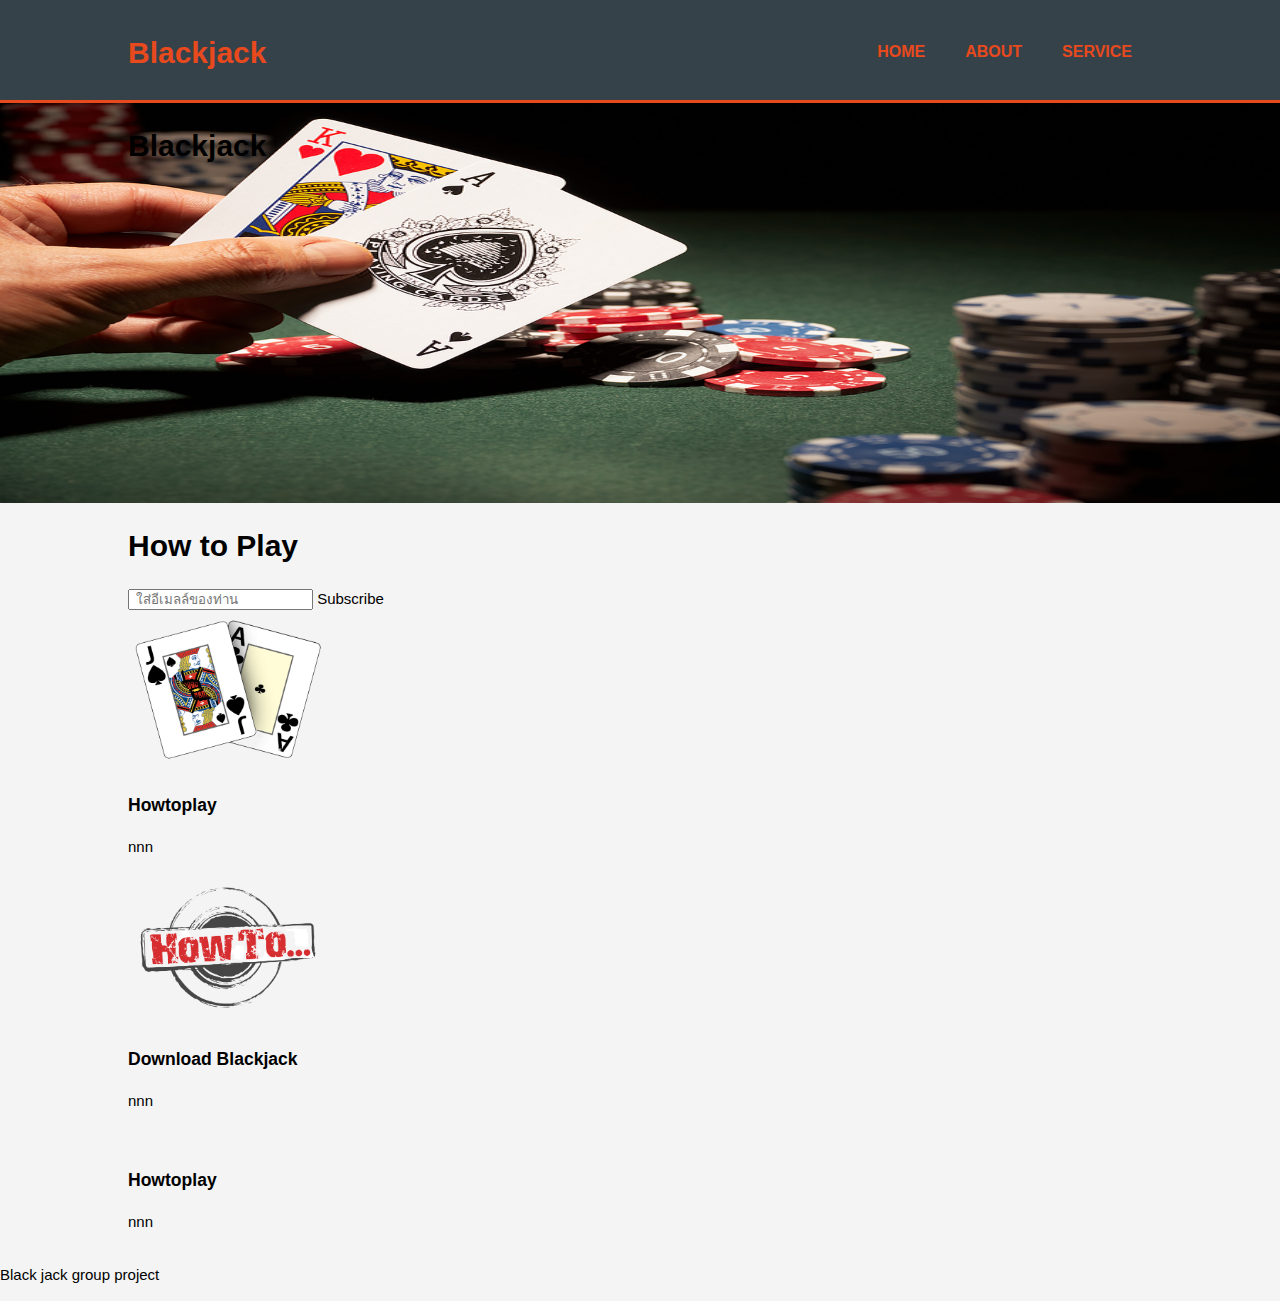
==== website/index.html @ 1a2aab35 "Uploaded website folder." ====
<!DOCTYPE html>
<html>

<head>
    <meta charset="utf-8">
    <meta name="viewport" content="width=devide-width">
    <title>Blackjack</title>
    <link rel="stylesheet" href="./css/style.css">
</head>

<body>
    <header>
        <div class="container">
            <div id="branding">
                <h1><span class="highlight">Blackjack</span></h1>
            </div>
            <nav>
                <ul>
                    <li class="current"><a href="index.html">Home</a></li>
                    <li class="current"><a href="about.html">about</a></li>
                    <li class="current"><a href="service.html">Service</a></li>
                </ul>
            </nav>
        </div>
    </header> 
    <section id="showcase">
        <div class="container">
            <h1>Blackjack</h1>
        </div>
    </section>
    <section id="newletter">
        <div class="container">
            <h1>How to Play</h1>
            <form>
                <input type="email" placeholder=" ใส่อีเมลล์ของท่าน">
                <bottun type="submit" class="button_1">Subscribe</bottun>
            </form>
        </div>
    </section>

    <section id="boxes">
        <div class="container">
            <div class="box">
                <img src="JAB.png" width="200">
                <h3>Howtoplay</h3>
                <p>nnn</p>
            </div>
            <div class="box">
                <img src="howtologo.png" width="200">
                <h3>Download Blackjack</h3>
                <p>nnn</p>
            </div>
            <div class="box">
                <img src="">
                <h3>Howtoplay</h3>
                <p>nnn</p>
            </div>
        </div>
    </section>

    <footer>
        <p>Black jack group project</p>
    </footer>

</body>

</html>
---- website/css/style.css ----
body{
    font: 15px/1.5 Arial, Helvetica,sans-serif;
    padding: 0;
    margin: 0;
    background-color: #f4f4f4;
}

.container{
    width: 80%;
    margin: auto;
    overflow: hidden;
}
ul{
    margin: 0;
    padding: 0;

}
header{
    background: #35424a;
    color: #ffffff;
    padding-top: 30px;
    min-height: 70px;
    border-bottom: #e8491d 3px solid;

}
header a{
    color: #ffffff;
    text-decoration:  none;
    text-transform: uppercase;
    font-size: 16px;
}

header li{
    float: left;
    display: inline;
    padding:0 20px 0 20px;
}
header #branding{
    float: left;
}

header #branding h1{
    margin: 0;

}
header nav{
    float: right;
    margin-top: 10px;

}
header .highlight, header .current a{
    color: #e8491d;
    font-weight: bold;
}
header a:hover{
    color: #cccccc;
    font-weight: bold;
}


#showcase{
    min-height: 400px;
    background-image: url("../blackjackBG.jpg");
    background-repeat: no-repeat;
    background-size: 100% 100%;
}
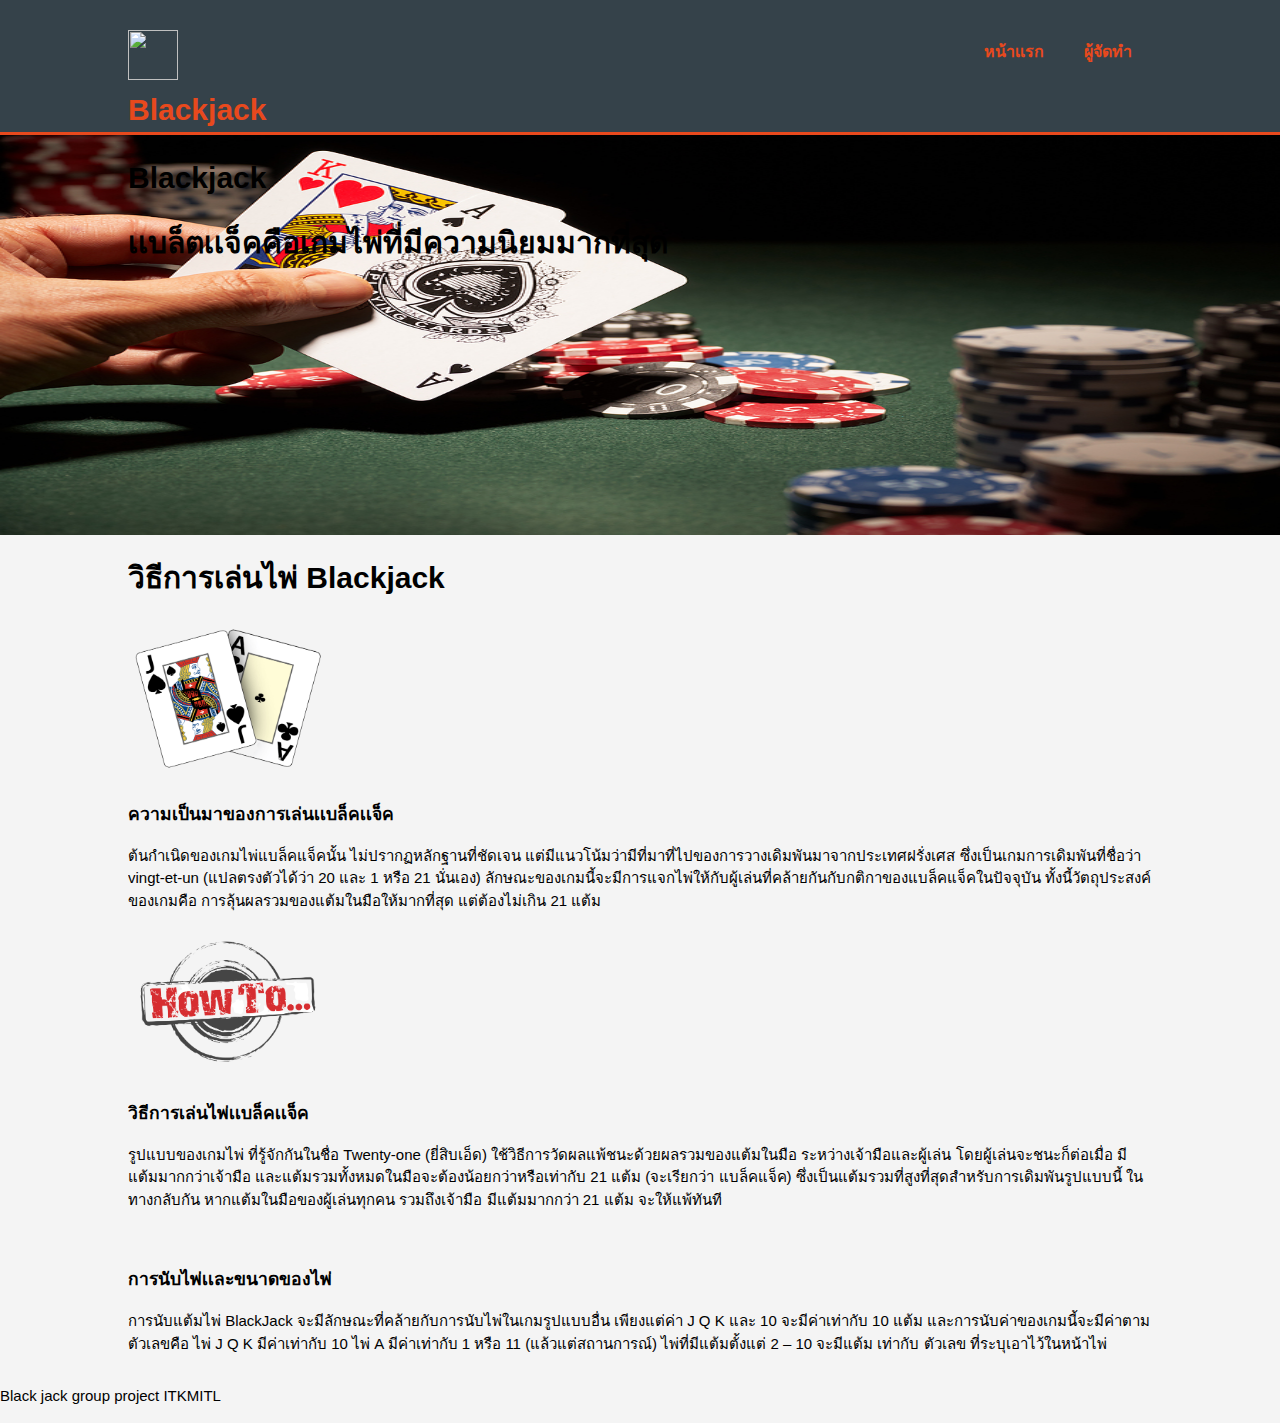
==== commit b6204a11: "indexxx fix" ====
--- a/website/index.html
+++ b/website/index.html
@@ -12,13 +12,13 @@
     <header>
         <div class="container">
             <div id="branding">
+                <img src="LOGOO.png" width="50px" height="50px">
                 <h1><span class="highlight">Blackjack</span></h1>
             </div>
             <nav>
                 <ul>
-                    <li class="current"><a href="index.html">Home</a></li>
-                    <li class="current"><a href="about.html">about</a></li>
-                    <li class="current"><a href="service.html">Service</a></li>
+                    <li class="current"><a href="index.html">หน้าเเรก</a></li>
+                    <li class="current"><a href="about.html">ผู้จัดทำ</a></li>
                 </ul>
             </nav>
         </div>
@@ -26,15 +26,12 @@
     <section id="showcase">
         <div class="container">
             <h1>Blackjack</h1>
+            <h1>เเบล็ตเเจ็คคือเกมไพ่ที่มีความนิยมมากที่สุด</h1>
         </div>
     </section>
-    <section id="newletter">
+    <section id="newsletter">
         <div class="container">
-            <h1>How to Play</h1>
-            <form>
-                <input type="email" placeholder=" ใส่อีเมลล์ของท่าน">
-                <bottun type="submit" class="button_1">Subscribe</bottun>
-            </form>
+            <h1>วิธีการเล่นไพ่ Blackjack</h1>
         </div>
     </section>
 
@@ -42,24 +39,30 @@
         <div class="container">
             <div class="box">
                 <img src="JAB.png" width="200">
-                <h3>Howtoplay</h3>
-                <p>nnn</p>
+                <h3>ความเป็นมาของการเล่นเเบล็คเเจ็ค</h3>
+                <p>ต้นกำเนิดของเกมไพ่แบล็คแจ็คนั้น ไม่ปรากฏหลักฐานที่ชัดเจน แต่มีแนวโน้มว่ามีที่มาที่ไปของการวางเดิมพันมาจากประเทศฝรั่งเศส ซึ่งเป็นเกมการเดิมพันที่ชื่อว่า vingt-et-un (แปลตรงตัวได้ว่า 20 และ 1 หรือ 21 นั่นเอง) ลักษณะของเกมนี้จะมีการแจกไพ่ให้กับผู้เล่นที่คล้ายกันกับกติกาของแบล็คแจ็คในปัจจุบัน ทั้งนี้วัตถุประสงค์ของเกมคือ การลุ้นผลรวมของแต้มในมือให้มากที่สุด แต่ต้องไม่เกิน 21 แต้ม </p>
             </div>
             <div class="box">
                 <img src="howtologo.png" width="200">
-                <h3>Download Blackjack</h3>
-                <p>nnn</p>
+                <h3>วิธีการเล่นไพ่เเบล็คเเจ็ค</h3>
+                <p>รูปแบบของเกมไพ่ ที่รู้จักกันในชื่อ Twenty-one (ยี่สิบเอ็ด) ใช้วิธีการวัดผลแพ้ชนะด้วยผลรวมของแต้มในมือ ระหว่างเจ้ามือและผู้เล่น โดยผู้เล่นจะชนะก็ต่อเมื่อ มีแต้มมากกว่าเจ้ามือ และแต้มรวมทั้งหมดในมือจะต้องน้อยกว่าหรือเท่ากับ 21 แต้ม (จะเรียกว่า แบล็คแจ็ค) ซึ่งเป็นแต้มรวมที่สูงที่สุดสำหรับการเดิมพันรูปแบบนี้ ในทางกลับกัน หากแต้มในมือของผู้เล่นทุกคน รวมถึงเจ้ามือ มีแต้มมากกว่า 21 แต้ม จะให้แพ้ทันที </p>
             </div>
             <div class="box">
                 <img src="">
-                <h3>Howtoplay</h3>
-                <p>nnn</p>
+                <h3>การนับไพ่เเละขนาดของไพ่</h3>
+                <p>การนับแต้มไพ่ BlackJack จะมีลักษณะที่คล้ายกับการนับไพ่ในเกมรูปแบบอื่น เพียงแต่ค่า
+                    J Q K และ 10 จะมีค่าเท่ากับ 10 แต้ม และการนับค่าของเกมนี้จะมีค่าตามตัวเลขคือ
+                    
+                    ไพ่ J Q K  มีค่าเท่ากับ 10
+                    ไพ่ A  มีค่าเท่ากับ 1 หรือ 11 (แล้วแต่สถานการณ์)
+                    ไพ่ที่มีแต้มตั้งแต่ 2 – 10 จะมีแต้ม เท่ากับ ตัวเลข ที่ระบุเอาไว้ในหน้าไพ่ 
+                    </p>
             </div>
         </div>
     </section>
 
     <footer>
-        <p>Black jack group project</p>
+        <p>Black jack group project ITKMITL </p>
     </footer>
 
 </body>
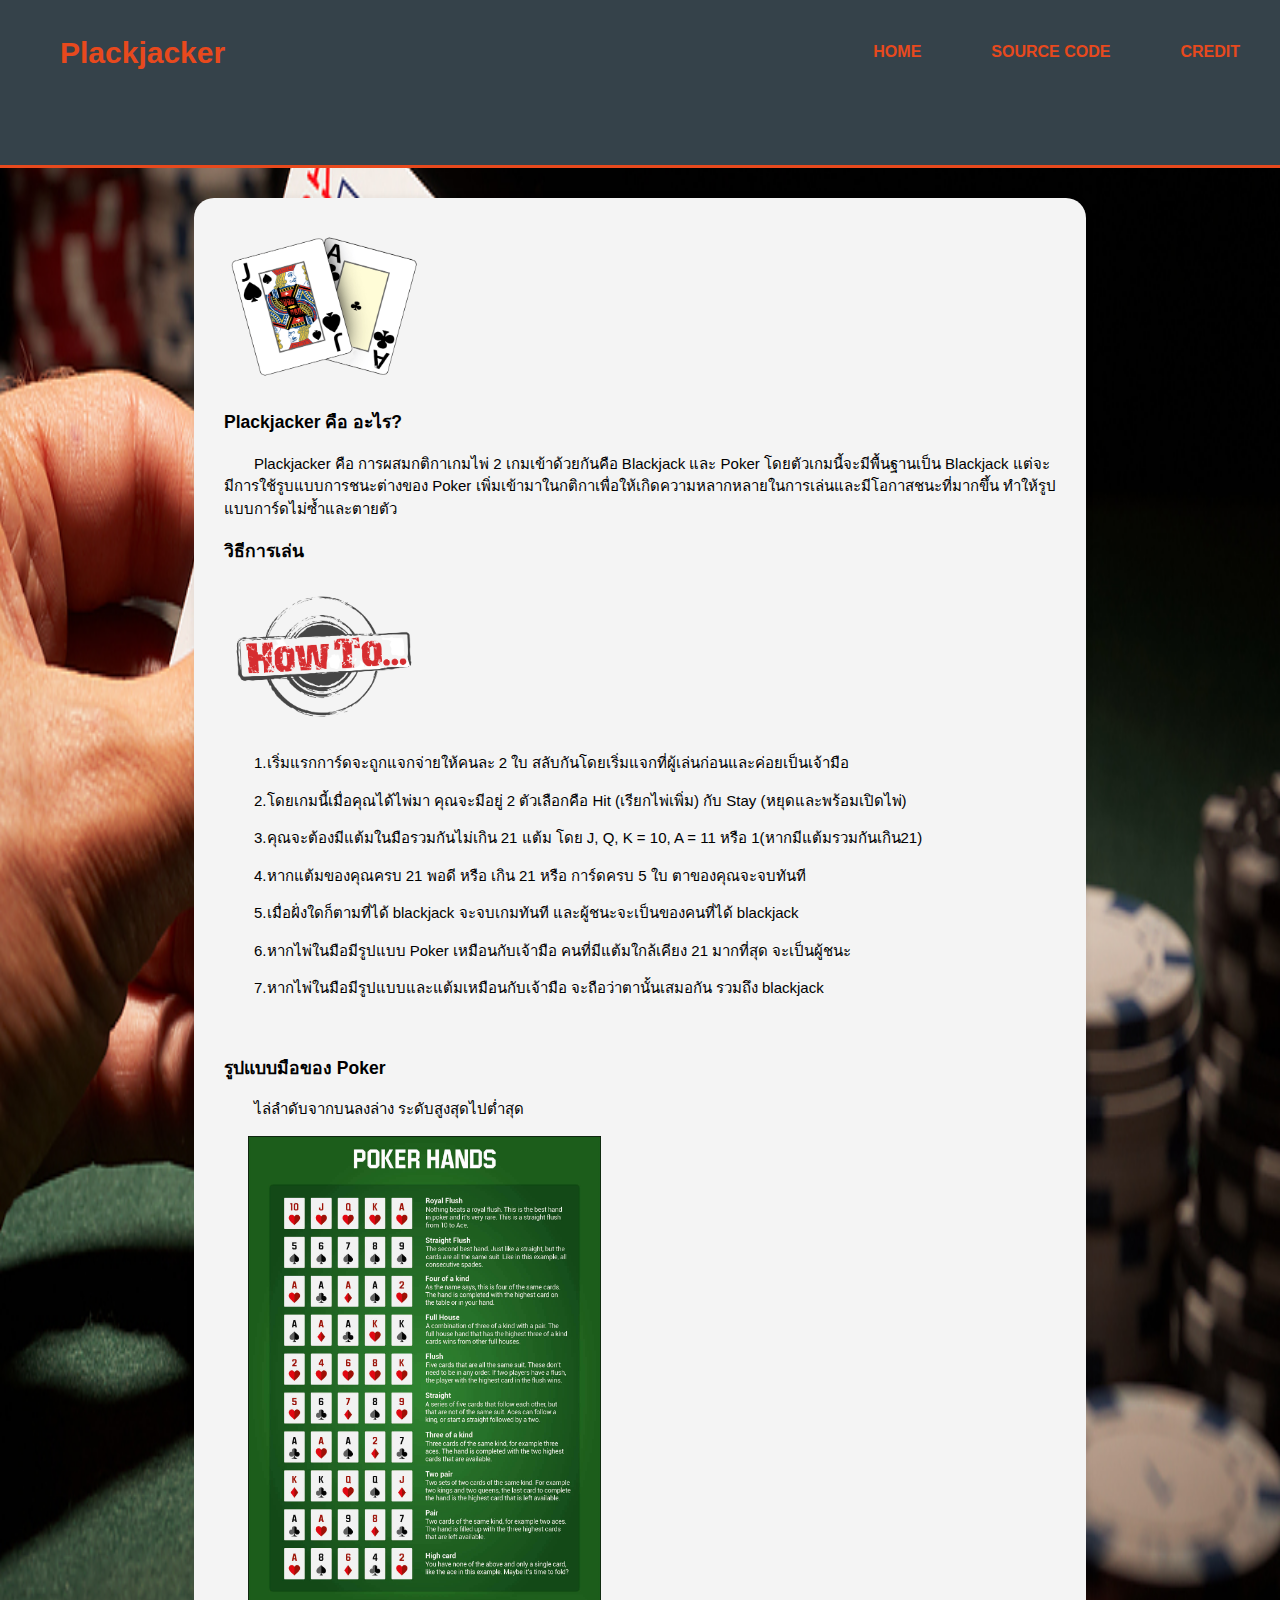
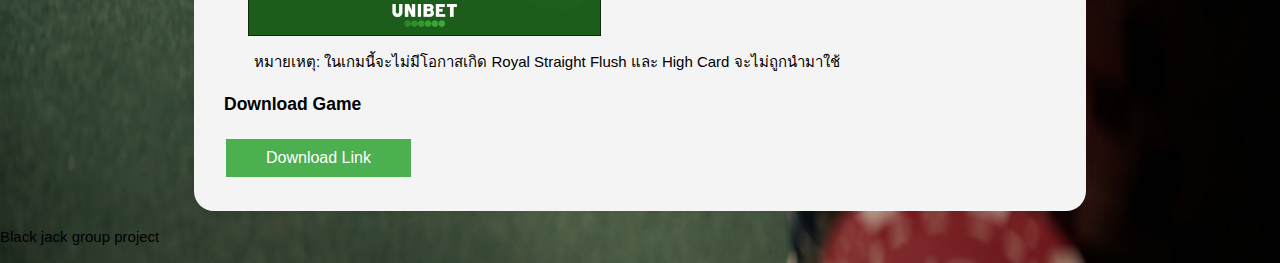
==== commit e1f903a7: "Add the detail of game" ====
--- a/website/index.html
+++ b/website/index.html
@@ -1,70 +1,70 @@
-<!DOCTYPE html>
-<html>
-
-<head>
-    <meta charset="utf-8">
-    <meta name="viewport" content="width=devide-width">
-    <title>Blackjack</title>
-    <link rel="stylesheet" href="./css/style.css">
-</head>
-
-<body>
-    <header>
-        <div class="container">
-            <div id="branding">
-                <img src="LOGOO.png" width="50px" height="50px">
-                <h1><span class="highlight">Blackjack</span></h1>
-            </div>
-            <nav>
-                <ul>
-                    <li class="current"><a href="index.html">หน้าเเรก</a></li>
-                    <li class="current"><a href="about.html">ผู้จัดทำ</a></li>
-                </ul>
-            </nav>
-        </div>
-    </header> 
-    <section id="showcase">
-        <div class="container">
-            <h1>Blackjack</h1>
-            <h1>เเบล็ตเเจ็คคือเกมไพ่ที่มีความนิยมมากที่สุด</h1>
-        </div>
-    </section>
-    <section id="newsletter">
-        <div class="container">
-            <h1>วิธีการเล่นไพ่ Blackjack</h1>
-        </div>
-    </section>
-
-    <section id="boxes">
-        <div class="container">
-            <div class="box">
-                <img src="JAB.png" width="200">
-                <h3>ความเป็นมาของการเล่นเเบล็คเเจ็ค</h3>
-                <p>ต้นกำเนิดของเกมไพ่แบล็คแจ็คนั้น ไม่ปรากฏหลักฐานที่ชัดเจน แต่มีแนวโน้มว่ามีที่มาที่ไปของการวางเดิมพันมาจากประเทศฝรั่งเศส ซึ่งเป็นเกมการเดิมพันที่ชื่อว่า vingt-et-un (แปลตรงตัวได้ว่า 20 และ 1 หรือ 21 นั่นเอง) ลักษณะของเกมนี้จะมีการแจกไพ่ให้กับผู้เล่นที่คล้ายกันกับกติกาของแบล็คแจ็คในปัจจุบัน ทั้งนี้วัตถุประสงค์ของเกมคือ การลุ้นผลรวมของแต้มในมือให้มากที่สุด แต่ต้องไม่เกิน 21 แต้ม </p>
-            </div>
-            <div class="box">
-                <img src="howtologo.png" width="200">
-                <h3>วิธีการเล่นไพ่เเบล็คเเจ็ค</h3>
-                <p>รูปแบบของเกมไพ่ ที่รู้จักกันในชื่อ Twenty-one (ยี่สิบเอ็ด) ใช้วิธีการวัดผลแพ้ชนะด้วยผลรวมของแต้มในมือ ระหว่างเจ้ามือและผู้เล่น โดยผู้เล่นจะชนะก็ต่อเมื่อ มีแต้มมากกว่าเจ้ามือ และแต้มรวมทั้งหมดในมือจะต้องน้อยกว่าหรือเท่ากับ 21 แต้ม (จะเรียกว่า แบล็คแจ็ค) ซึ่งเป็นแต้มรวมที่สูงที่สุดสำหรับการเดิมพันรูปแบบนี้ ในทางกลับกัน หากแต้มในมือของผู้เล่นทุกคน รวมถึงเจ้ามือ มีแต้มมากกว่า 21 แต้ม จะให้แพ้ทันที </p>
-            </div>
-            <div class="box">
-                <img src="">
-                <h3>การนับไพ่เเละขนาดของไพ่</h3>
-                <p>การนับแต้มไพ่ BlackJack จะมีลักษณะที่คล้ายกับการนับไพ่ในเกมรูปแบบอื่น เพียงแต่ค่า
-                    J Q K และ 10 จะมีค่าเท่ากับ 10 แต้ม และการนับค่าของเกมนี้จะมีค่าตามตัวเลขคือ
-                    
-                    ไพ่ J Q K  มีค่าเท่ากับ 10
-                    ไพ่ A  มีค่าเท่ากับ 1 หรือ 11 (แล้วแต่สถานการณ์)
-                    ไพ่ที่มีแต้มตั้งแต่ 2 – 10 จะมีแต้ม เท่ากับ ตัวเลข ที่ระบุเอาไว้ในหน้าไพ่ 
-                    </p>
-            </div>
-        </div>
-    </section>
-
-    <footer>
-        <p>Black jack group project ITKMITL </p>
-    </footer>
-
-</body>
-
+<!DOCTYPE html>
+<html>
+
+<head>
+    <meta charset="utf-8">
+    <meta name="viewport" content="width=devide-width">
+    <title>Plackjacker</title>
+    <link rel="stylesheet" href="./css/style.css">
+</head>
+
+<body>
+    <header>
+        <div class="container">
+            <div id="branding">
+                <h1><span class="highlight">Plackjacker</span></h1>
+            </div>
+            <nav>
+                <ul>
+                    <li class="current"><a href="index.html">Home</a></li>
+                    <li class="current"><a href="about.html">Source Code</a></li>
+                    <li class="current"><a href="service.html">Credit</a></li>
+                </ul>
+            </nav>
+        </div>
+    </header> 
+
+    <section id="showcase">
+        <div class="container">
+        </div>
+    </section>
+    <section id="boxes">
+        <div class="container1">
+            <div class="box">
+                <img src="JAB.png" width="200">
+                <h3>Plackjacker คือ อะไร?</h3>
+                <p>    Plackjacker คือ การผสมกติกาเกมไพ่ 2 เกมเข้าด้วยกันคือ Blackjack และ Poker โดยตัวเกมนี้จะมีพื้นฐานเป็น Blackjack แต่จะมีการใช้รูบแบบการชนะต่างของ Poker เพิ่มเข้ามาในกติกาเพื่อให้เกิดความหลากหลายในการเล่นและมีโอกาสชนะที่มากขึ้น ทำให้รูปแบบการ์ดไม่ซ้ำและตายตัว</p>
+            </div>
+            <div class="box">
+                <h3>วิธีการเล่น</h3>
+                <img src="howtologo.png" width="200">
+                <p>1.เริ่มแรกการ์ดจะถูกแจกจ่ายให้คนละ 2 ใบ สลับกันโดยเริ่มแจกที่ผู้เล่นก่อนและค่อยเป็นเจ้ามือ</p>
+                <p>2.โดยเกมนี้เมื่อคุณได้ไพ่มา คุณจะมีอยู่ 2 ตัวเลือกคือ Hit (เรียกไพ่เพิ่ม) กับ Stay (หยุดและพร้อมเปิดไพ่)</p>
+                <p>3.คุณจะต้องมีแต้มในมือรวมกันไม่เกิน 21 แต้ม โดย J, Q, K = 10,  A = 11 หรือ 1(หากมีแต้มรวมกันเกิน21)</p>
+                <p>4.หากแต้มของคุณครบ 21 พอดี หรือ เกิน 21 หรือ การ์ดครบ 5 ใบ ตาของคุณจะจบทันที</p>
+                <p>5.เมื่อฝั่งใดก็ตามที่ได้ blackjack จะจบเกมทันที และผู้ชนะจะเป็นของคนที่ได้ blackjack</p>
+                <p>6.หากไพ่ในมือมีรูปแบบ Poker เหมือนกับเจ้ามือ คนที่มีแต้มใกล้เคียง 21 มากที่สุด จะเป็นผู้ชนะ</p>
+                <p>7.หากไพ่ในมือมีรูปแบบและแต้มเหมือนกับเจ้ามือ จะถือว่าตานั้นเสมอกัน รวมถึง blackjack</p><br>
+            </div>
+            <div class="box">
+                <h3>รูปแบบมือของ Poker</h3>
+                <p>ไล่ลำดับจากบนลงล่าง ระดับสูงสุดไปต่ำสุด</p>
+                <div class="poker"></div>
+                <p>หมายเหตุ: ในเกมนี้จะไม่มีโอกาสเกิด Royal Straight Flush และ High Card จะไม่ถูกนำมาใช้</p>
+                
+            </div>
+            <div class="button">
+                <h3>Download Game</h3>
+                <form action = "https://github.com/millstar/Plackjacker" target="_blank">
+                <button class="download">Download Link</button>
+                </form>
+            </div>
+        </div>
+    </section>
+
+    <footer>
+        <p>Black jack group project</p>
+    </footer>
+</body>
+
 </html>--- a/website/css/style.css
+++ b/website/css/style.css
@@ -1,66 +1,115 @@
-body{
-    font: 15px/1.5 Arial, Helvetica,sans-serif;
-    padding: 0;
-    margin: 0;
-    background-color: #f4f4f4;
-}
-
-.container{
-    width: 80%;
-    margin: auto;
-    overflow: hidden;
-}
-ul{
-    margin: 0;
-    padding: 0;
-
-}
-header{
-    background: #35424a;
-    color: #ffffff;
-    padding-top: 30px;
-    min-height: 70px;
-    border-bottom: #e8491d 3px solid;
-
-}
-header a{
-    color: #ffffff;
-    text-decoration:  none;
-    text-transform: uppercase;
-    font-size: 16px;
-}
-
-header li{
-    float: left;
-    display: inline;
-    padding:0 20px 0 20px;
-}
-header #branding{
-    float: left;
-}
-
-header #branding h1{
-    margin: 0;
-
-}
-header nav{
-    float: right;
-    margin-top: 10px;
-
-}
-header .highlight, header .current a{
-    color: #e8491d;
-    font-weight: bold;
-}
-header a:hover{
-    color: #cccccc;
-    font-weight: bold;
-}
-
-
-#showcase{
-    min-height: 400px;
-    background-image: url("../blackjackBG.jpg");
-    background-repeat: no-repeat;
-    background-size: 100% 100%;
+body{
+    font: 15px/1.5 Arial, Helvetica,sans-serif;
+    padding: 0;
+    margin: 0;
+    background-image: url("../blackjackBG.jpg");
+    background-repeat: no-repeat;
+    background-size: 100% 100%;
+}
+}
+
+.container{
+    width: 80%;
+    margin: auto;
+    overflow: hidden;
+}
+ul{
+    margin: 0;
+    padding: 0;
+
+}
+header{
+    background: #35424a;
+    color: #ffffff;
+    padding-top: 30px;
+    min-height: 15vh;
+    border-bottom: #e8491d 3px solid;
+
+}
+header a{
+    color: #ffffff;
+    text-decoration:  none;
+    text-transform: uppercase;
+    font-size: 16px;
+}
+
+header li{
+    float: left;
+    display: inline;
+    padding:0 20px 0 20px;
+}
+header #branding{
+    float: left;
+}
+
+header #branding h1{
+    margin: 0;
+
+}
+header nav{
+    float: right;
+    margin-top: 10px;
+
+}
+header .highlight{
+    color: #e8491d;
+    font-weight: bold;
+    margin-left: 60px;
+    margin-right: 20px; 
+}
+
+.current a {
+    color: #e8491d;
+    font-weight: bold;
+    margin-left: 10px;
+    margin-right: 20px; 
+}
+
+header a:hover{
+    color: #cccccc;
+    font-weight: bold;
+}
+
+
+.container1{
+  display:block;
+  margin: auto;
+  margin-top: 30px;
+  width: 65vw;
+  border-radius: 20px;
+  background:#f4f4f4;
+  color:#000;
+  padding:2em;
+  box-shadow:0px 0px 10px #0001; 
+}
+
+div.box p{
+    text-indent: 30px;
+}
+
+.download {
+    background-color: #4CAF50;
+    border: none;
+    color: white;
+    padding: 10px 40px;
+    text-align: center;
+    text-decoration: none;
+    display: inline-block;
+    font-size: 16px;
+    margin: 4px 2px;
+    cursor: pointer;
+}
+
+.poker {
+    background-image: url(poker.jpg);
+    background-size: contain, cover;
+    background-position: center;
+    background-repeat: no-repeat;
+    overflow: hidden;
+    width:  400px;
+    height: 500px;
+}
+
+.boxes {
+    overflow: hidden;
 }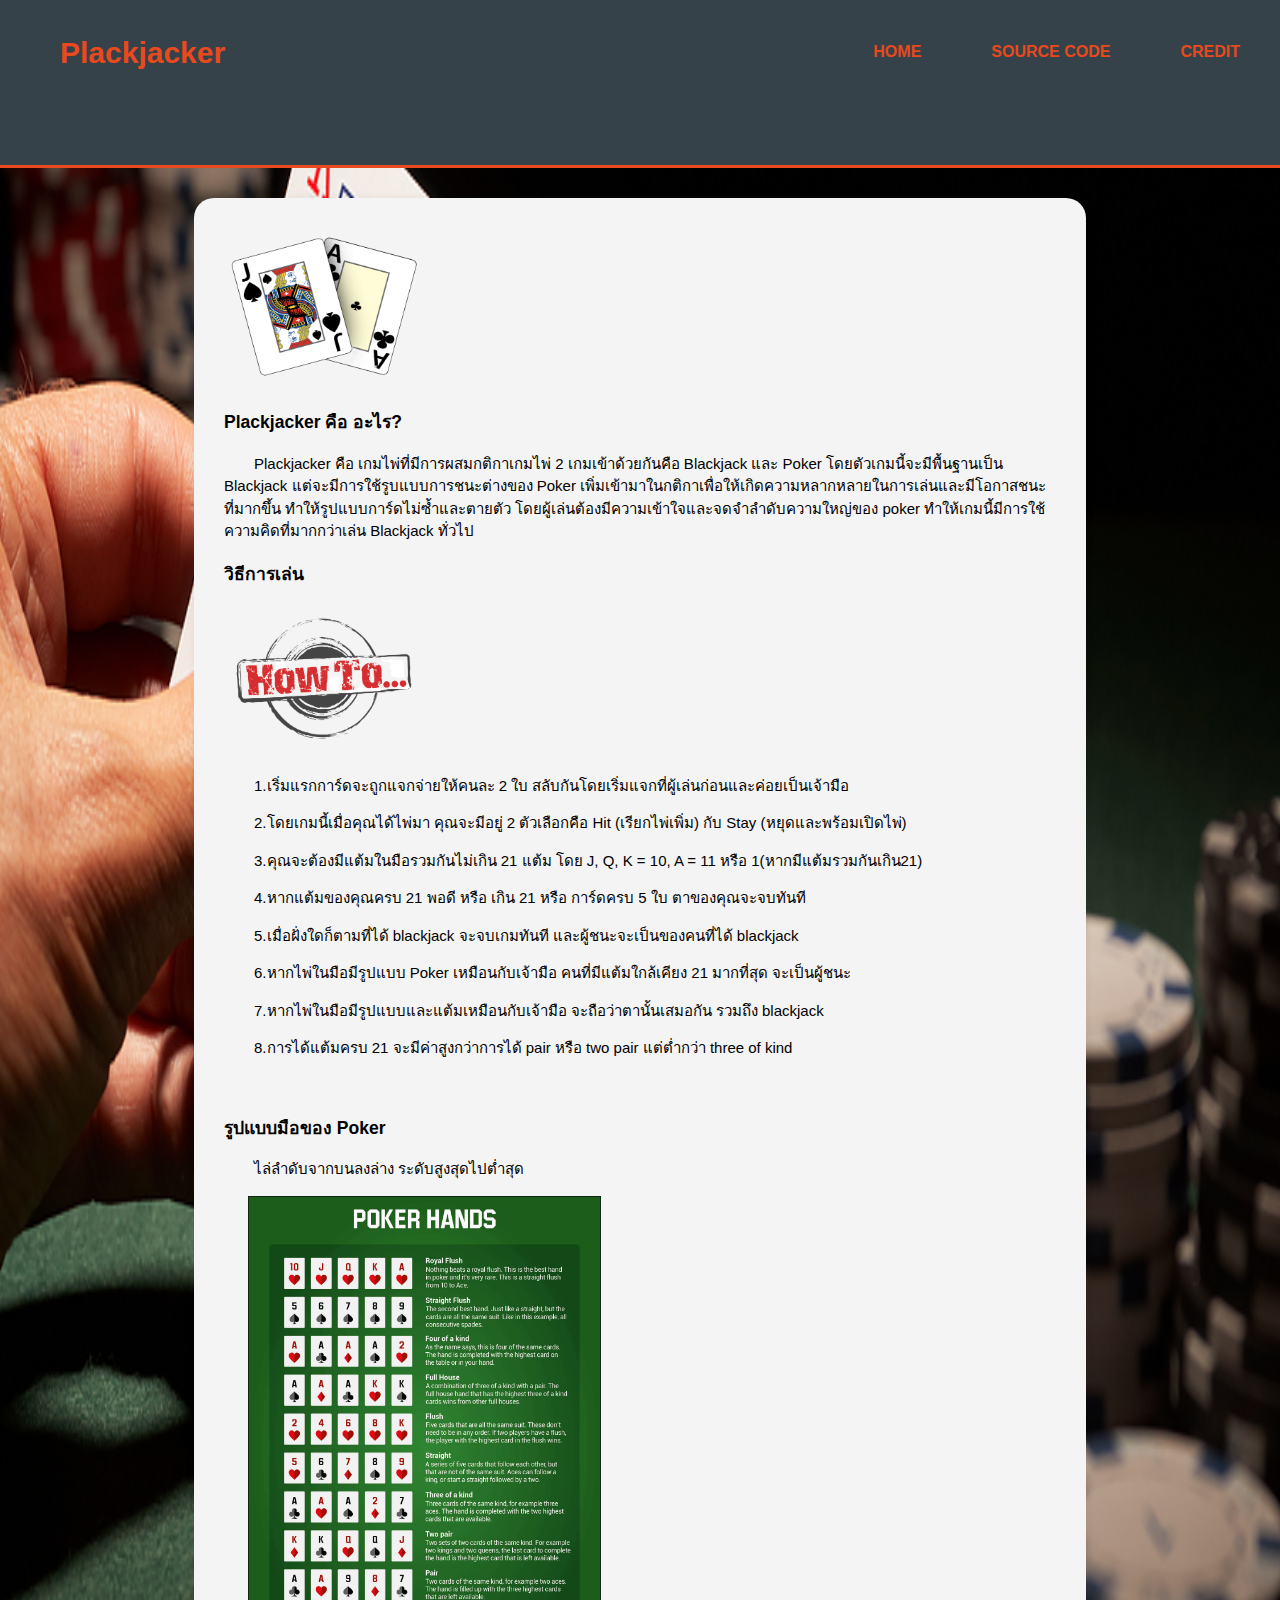
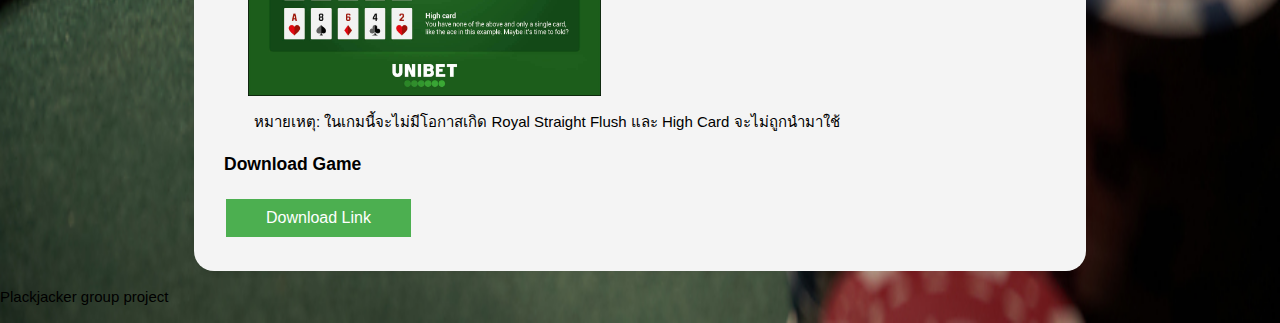
==== commit a7178a60: "Update text" ====
--- a/website/index.html
+++ b/website/index.html
@@ -5,7 +5,7 @@
     <meta charset="utf-8">
     <meta name="viewport" content="width=devide-width">
     <title>Plackjacker</title>
-    <link rel="stylesheet" href="./css/style.css">
+    <link rel="stylesheet" href="./css/style1.css">
 </head>
 
 <body>
@@ -17,8 +17,8 @@
             <nav>
                 <ul>
                     <li class="current"><a href="index.html">Home</a></li>
-                    <li class="current"><a href="about.html">Source Code</a></li>
-                    <li class="current"><a href="service.html">Credit</a></li>
+                    <li class="current"><a href="sourcecode.html">Source Code</a></li>
+                    <li class="current"><a href="credit.html">Credit</a></li>
                 </ul>
             </nav>
         </div>
@@ -33,7 +33,7 @@
             <div class="box">
                 <img src="JAB.png" width="200">
                 <h3>Plackjacker คือ อะไร?</h3>
-                <p>    Plackjacker คือ การผสมกติกาเกมไพ่ 2 เกมเข้าด้วยกันคือ Blackjack และ Poker โดยตัวเกมนี้จะมีพื้นฐานเป็น Blackjack แต่จะมีการใช้รูบแบบการชนะต่างของ Poker เพิ่มเข้ามาในกติกาเพื่อให้เกิดความหลากหลายในการเล่นและมีโอกาสชนะที่มากขึ้น ทำให้รูปแบบการ์ดไม่ซ้ำและตายตัว</p>
+                <p>    Plackjacker คือ เกมไพ่ที่มีการผสมกติกาเกมไพ่ 2 เกมเข้าด้วยกันคือ Blackjack และ Poker โดยตัวเกมนี้จะมีพื้นฐานเป็น Blackjack แต่จะมีการใช้รูบแบบการชนะต่างของ Poker เพิ่มเข้ามาในกติกาเพื่อให้เกิดความหลากหลายในการเล่นและมีโอกาสชนะที่มากขึ้น ทำให้รูปแบบการ์ดไม่ซ้ำและตายตัว โดยผู้เล่นต้องมีความเข้าใจและจดจำลำดับความใหญ่ของ poker ทำให้เกมนี้มีการใช้ความคิดที่มากกว่าเล่น Blackjack ทั่วไป</p>
             </div>
             <div class="box">
                 <h3>วิธีการเล่น</h3>
@@ -44,7 +44,8 @@
                 <p>4.หากแต้มของคุณครบ 21 พอดี หรือ เกิน 21 หรือ การ์ดครบ 5 ใบ ตาของคุณจะจบทันที</p>
                 <p>5.เมื่อฝั่งใดก็ตามที่ได้ blackjack จะจบเกมทันที และผู้ชนะจะเป็นของคนที่ได้ blackjack</p>
                 <p>6.หากไพ่ในมือมีรูปแบบ Poker เหมือนกับเจ้ามือ คนที่มีแต้มใกล้เคียง 21 มากที่สุด จะเป็นผู้ชนะ</p>
-                <p>7.หากไพ่ในมือมีรูปแบบและแต้มเหมือนกับเจ้ามือ จะถือว่าตานั้นเสมอกัน รวมถึง blackjack</p><br>
+                <p>7.หากไพ่ในมือมีรูปแบบและแต้มเหมือนกับเจ้ามือ จะถือว่าตานั้นเสมอกัน รวมถึง blackjack</p>
+                <p>8.การได้แต้มครบ 21 จะมีค่าสูงกว่าการได้ pair หรือ two pair แต่ต่ำกว่า three of kind</p><br>
             </div>
             <div class="box">
                 <h3>รูปแบบมือของ Poker</h3>
@@ -63,7 +64,7 @@
     </section>
 
     <footer>
-        <p>Black jack group project</p>
+        <p>Plackjacker group project</p>
     </footer>
 </body>
 
--- a/website/css/style1.css
+++ b/website/css/style1.css
@@ -0,0 +1,115 @@
+body{
+    font: 15px/1.5 Arial, Helvetica,sans-serif;
+    padding: 0;
+    margin: 0;
+    background-image: url("../blackjackBG.jpg");
+    background-repeat: no-repeat;
+    background-size: 100% 100%;
+}
+}
+
+.container{
+    width: 80%;
+    margin: auto;
+    overflow: hidden;
+}
+ul{
+    margin: 0;
+    padding: 0;
+
+}
+header{
+    background: #35424a;
+    color: #ffffff;
+    padding-top: 30px;
+    min-height: 15vh;
+    border-bottom: #e8491d 3px solid;
+
+}
+header a{
+    color: #ffffff;
+    text-decoration:  none;
+    text-transform: uppercase;
+    font-size: 16px;
+}
+
+header li{
+    float: left;
+    display: inline;
+    padding:0 20px 0 20px;
+}
+header #branding{
+    float: left;
+}
+
+header #branding h1{
+    margin: 0;
+
+}
+header nav{
+    float: right;
+    margin-top: 10px;
+
+}
+header .highlight{
+    color: #e8491d;
+    font-weight: bold;
+    margin-left: 60px;
+    margin-right: 20px; 
+}
+
+.current a {
+    color: #e8491d;
+    font-weight: bold;
+    margin-left: 10px;
+    margin-right: 20px; 
+}
+
+header a:hover{
+    color: #cccccc;
+    font-weight: bold;
+}
+
+
+.container1{
+  display:block;
+  margin: auto;
+  margin-top: 30px;
+  width: 65vw;
+  border-radius: 20px;
+  background:#f4f4f4;
+  color:#000;
+  padding:2em;
+  box-shadow:0px 0px 10px #0001; 
+}
+
+div.box p{
+    text-indent: 30px;
+}
+
+.download {
+    background-color: #4CAF50;
+    border: none;
+    color: white;
+    padding: 10px 40px;
+    text-align: center;
+    text-decoration: none;
+    display: inline-block;
+    font-size: 16px;
+    margin: 4px 2px;
+    cursor: pointer;
+}
+
+.poker {
+    background-image: url(poker.jpg);
+    background-size: contain, cover;
+    background-position: center;
+    background-repeat: no-repeat;
+    overflow: hidden;
+    width:  400px;
+    height: 500px;
+}
+
+.boxes {
+    overflow: hidden;
+}